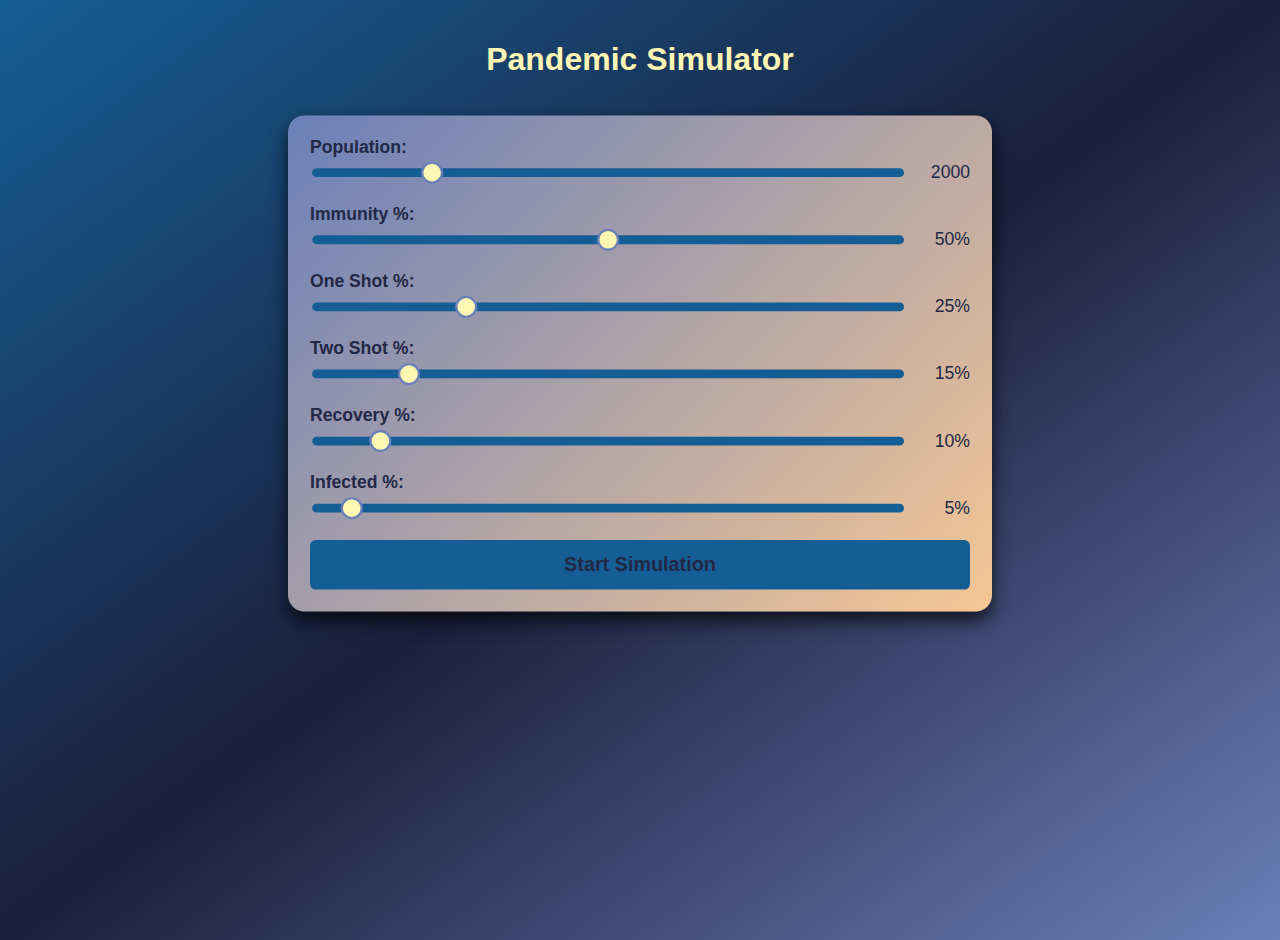
==== index.html @ e3a8036e "index" ====
<!DOCTYPE html>
<html lang="en">

<head>
    <meta charset="UTF-8">
    <meta name="viewport" content="width=device-width, initial-scale=1.0">
    <title>Document</title>
</head>

<body>

</body>
<script>
    window.location.href = "input.html";
</script>

</html>
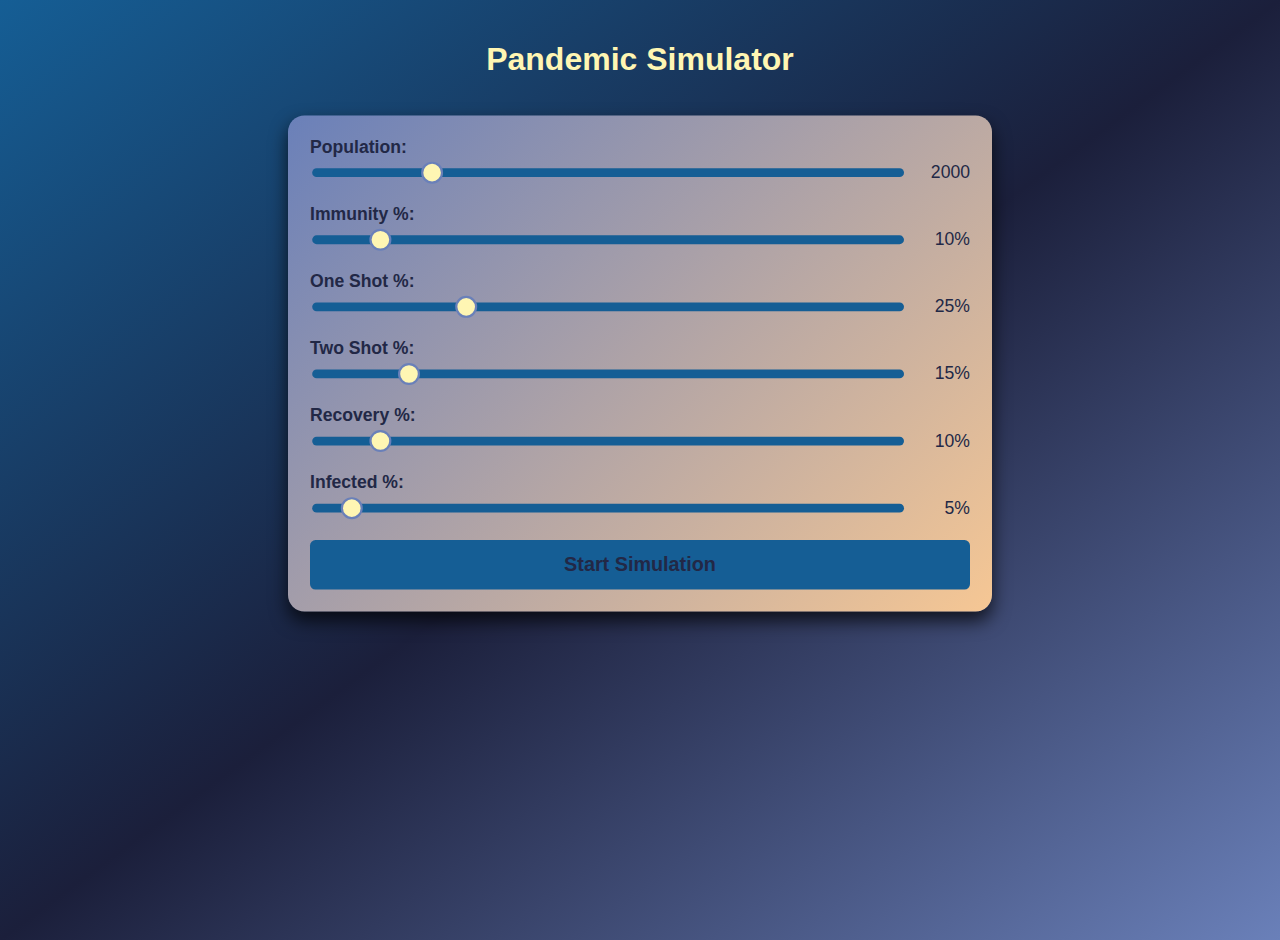
==== commit 351b62cc: "commit" ====
--- a/index.html
+++ b/index.html
@@ -4,11 +4,11 @@
 <head>
     <meta charset="UTF-8">
     <meta name="viewport" content="width=device-width, initial-scale=1.0">
-    <title>Document</title>
+    <title>Pandemic Simulation</title>
+    <link rel="icon" type="image/x-icon" href="/images/logo.png">
 </head>
 
 <body>
-
 </body>
 <script>
     window.location.href = "input.html";
